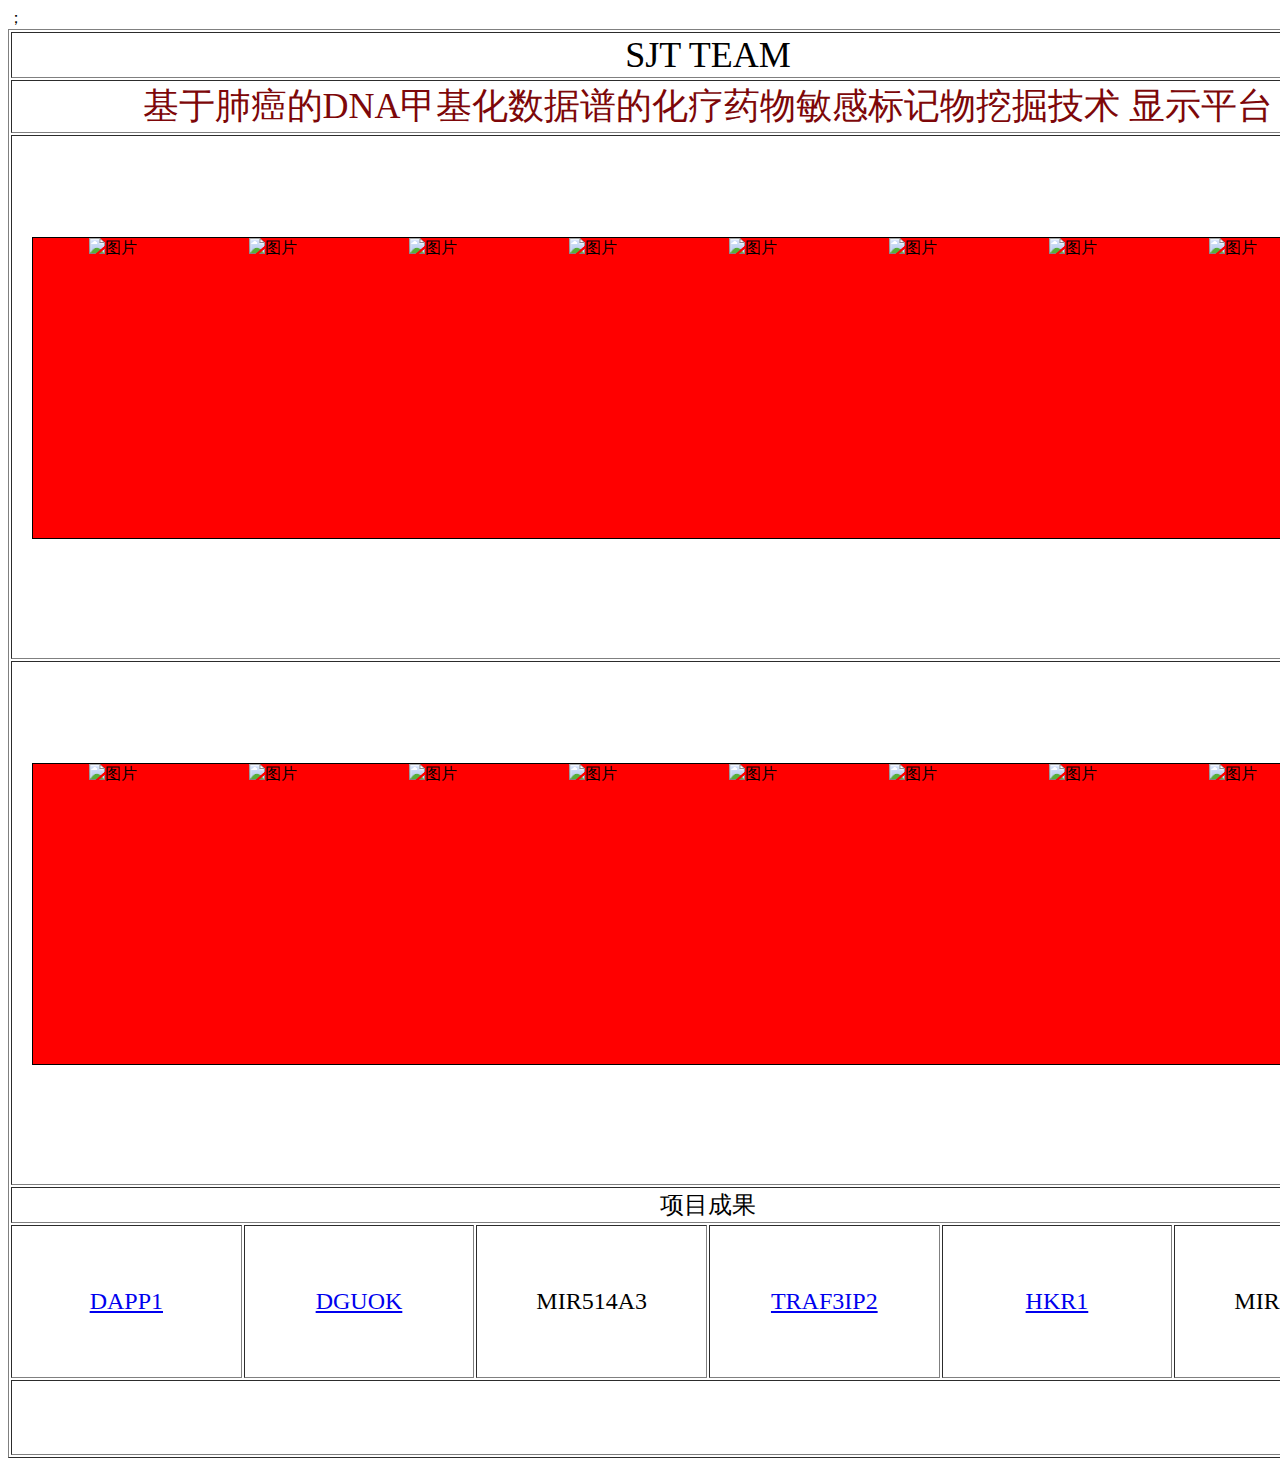
==== index.html @ fce28c8a "Create index.html" ====
<!doctype html>
<html>
<head>
<meta charset="utf-8">
<title>基于肺癌的DNA甲基化数据谱的化疗药物敏感标记物挖掘技术</title>
<style type="text/css">
body {
    background-image: url();
}
	table {margin: auto}
</style>
</head>

<body>
<table width="1400" height="1200" border="1" >
	<style>
 ul,li{list-style:none; padding:0; margin:0;}
 ul{width:1350px; height:300px; margin:100px auto; border:1px solid #000; overflow:hidden;}
 ul li{
        width:160px;
        height:300px;
        float:left;
        background-color:red;
        transition-property:width;
        transition-duration:1s;
      }
 ul:hover li{
      width:58px;
            }
 ul li:hover{
      width:532px
            } 
</style>；
  <tbody>
    <tr>
      <td height="32" colspan="6" align="center" valign="middle" style="font-family: '华文新魏'; font-size: 36px;">SJT TEAM</td>
    </tr>
    <tr>
      <td height="26" colspan="6" align="center" valign="middle"><span class="hero_header" style="font-size: 36px; color: #7D0709; text-align: center; font-family: '华文新魏';">基于肺癌的DNA甲基化数据谱的化疗药物敏感标记物挖掘技术 显示平台</span></td>
    </tr>
    <tr>
      <td height="300" colspan="6" align="center" valign="middle">
		  <ul>
  <li><img src="images/基于肺癌的DNA甲基化数据谱的化疗药物敏感标记物挖掘技术_01.png" alt="图片" height="300"></li>
  <li><img src="images/基于肺癌的DNA甲基化数据谱的化疗药物敏感标记物挖掘技术_02.png" alt="图片" height="300"></li>
  <li><img src="images/基于肺癌的DNA甲基化数据谱的化疗药物敏感标记物挖掘技术_03.png" alt="图片" height="300"></li>
  <li><img src="images/基于肺癌的DNA甲基化数据谱的化疗药物敏感标记物挖掘技术_04.png" alt="图片" height="300"></li>
  <li><img src="images/基于肺癌的DNA甲基化数据谱的化疗药物敏感标记物挖掘技术_05.png" alt="图片" height="300"></li>
  <li><img src="images/基于肺癌的DNA甲基化数据谱的化疗药物敏感标记物挖掘技术_06.png" alt="图片" height="300"></li>
  <li><img src="images/基于肺癌的DNA甲基化数据谱的化疗药物敏感标记物挖掘技术_07.png" alt="图片" height="300"></li>
  <li><img src="images/基于肺癌的DNA甲基化数据谱的化疗药物敏感标记物挖掘技术_08.png" alt="图片" height="300"></li>
  <li><img src="images/基于肺癌的DNA甲基化数据谱的化疗药物敏感标记物挖掘技术_09.png" alt="图片" height="300"></li>
  <li><img src="images/基于肺癌的DNA甲基化数据谱的化疗药物敏感标记物挖掘技术_10.png" alt="图片" height="300"></li>
  <li><img src="images/基于肺癌的DNA甲基化数据谱的化疗药物敏感标记物挖掘技术_11.png" alt="图片" height="300"></li>
  <li><img src="images/基于肺癌的DNA甲基化数据谱的化疗药物敏感标记物挖掘技术_12.png" alt="图片" height="300"></li>
  <li><img src="images/基于肺癌的DNA甲基化数据谱的化疗药物敏感标记物挖掘技术_13.png" alt="图片" height="300"></li>
  <li><img src="images/基于肺癌的DNA甲基化数据谱的化疗药物敏感标记物挖掘技术_14.png" alt="图片" height="300"></li>
  <li><img src="images/基于肺癌的DNA甲基化数据谱的化疗药物敏感标记物挖掘技术_15.png" alt="图片" height="300"></li>
         </ul>
		  &nbsp;</td>
    </tr>
    <tr>
      <td height="300" colspan="6" align="center" valign="middle">
		  <ul>
  <li><img src="images/基于肺癌的DNA甲基化数据谱的化疗药物敏感标记物挖掘技术_16.png" alt="图片" height="300"></li>
  <li><img src="images/基于肺癌的DNA甲基化数据谱的化疗药物敏感标记物挖掘技术_17.png" alt="图片" height="300"></li>
  <li><img src="images/基于肺癌的DNA甲基化数据谱的化疗药物敏感标记物挖掘技术_18.png" alt="图片" height="300"></li>
  <li><img src="images/基于肺癌的DNA甲基化数据谱的化疗药物敏感标记物挖掘技术_19.png" alt="图片" height="300"></li>
  <li><img src="images/基于肺癌的DNA甲基化数据谱的化疗药物敏感标记物挖掘技术_20.png" alt="图片" height="300"></li>
  <li><img src="images/基于肺癌的DNA甲基化数据谱的化疗药物敏感标记物挖掘技术_21.png" alt="图片" height="300"></li>
  <li><img src="images/基于肺癌的DNA甲基化数据谱的化疗药物敏感标记物挖掘技术_22.png" alt="图片" height="300"></li>
  <li><img src="images/基于肺癌的DNA甲基化数据谱的化疗药物敏感标记物挖掘技术_23.png" alt="图片" height="300"></li>
  <li><img src="images/基于肺癌的DNA甲基化数据谱的化疗药物敏感标记物挖掘技术_24.png" alt="图片" height="300"></li>
  <li><img src="images/基于肺癌的DNA甲基化数据谱的化疗药物敏感标记物挖掘技术_25.png" alt="图片" height="300"></li>
  <li><img src="images/基于肺癌的DNA甲基化数据谱的化疗药物敏感标记物挖掘技术_26.png" alt="图片" height="300"></li>
  <li><img src="images/基于肺癌的DNA甲基化数据谱的化疗药物敏感标记物挖掘技术_27.png" alt="图片" height="300"></li>
  <li><img src="images/基于肺癌的DNA甲基化数据谱的化疗药物敏感标记物挖掘技术_28.png" alt="图片" height="300"></li>
  <li><img src="images/基于肺癌的DNA甲基化数据谱的化疗药物敏感标记物挖掘技术_29.png" alt="图片" height="300"></li>
  <li><img src="images/基于肺癌的DNA甲基化数据谱的化疗药物敏感标记物挖掘技术_30.png" alt="图片" height="300"></li>
         </ul>&nbsp;</td>
    </tr>
    <tr>
      <td height="32" colspan="6" align="center" valign="middle" style="font-size: 24px; font-family: '黑体';">项目成果<br></td>
    </tr>
    <tr>
      <td width="226" height="149" align="center" valign="middle"><span style="font-size: 24px"><a href="DAPP1.html" target="_blank">DAPP1</a></span></td>
      <td width="226" height="149" align="center" valign="middle"><span style="font-size: 24px"><a href="DGUOK.html" target="_blank">DGUOK</a></span></td>
      <td width="226" height="149" align="center" valign="middle"><span style="font-size: 24px">MIR514A3</span></td>
      <td width="226" height="149" align="center" valign="middle"><span style="font-size: 24px"><a href="TRAF3IP2.html" target="_blank">TRAF3IP2</a></span></td>
      <td width="226" height="149" align="center" valign="middle"><span style="font-size: 24px"><a href="HKR1.html" target="_blank">HKR1</a></span></td>
      <td width="226" height="149" align="center" valign="middle"><span style="font-size: 24px">MIR514A2</span></td>
    </tr>
    <tr>
      <td height="71" colspan="6" align="center" valign="middle">&nbsp;</td>
    </tr>
  </tbody>
</table>
</body>
</html>
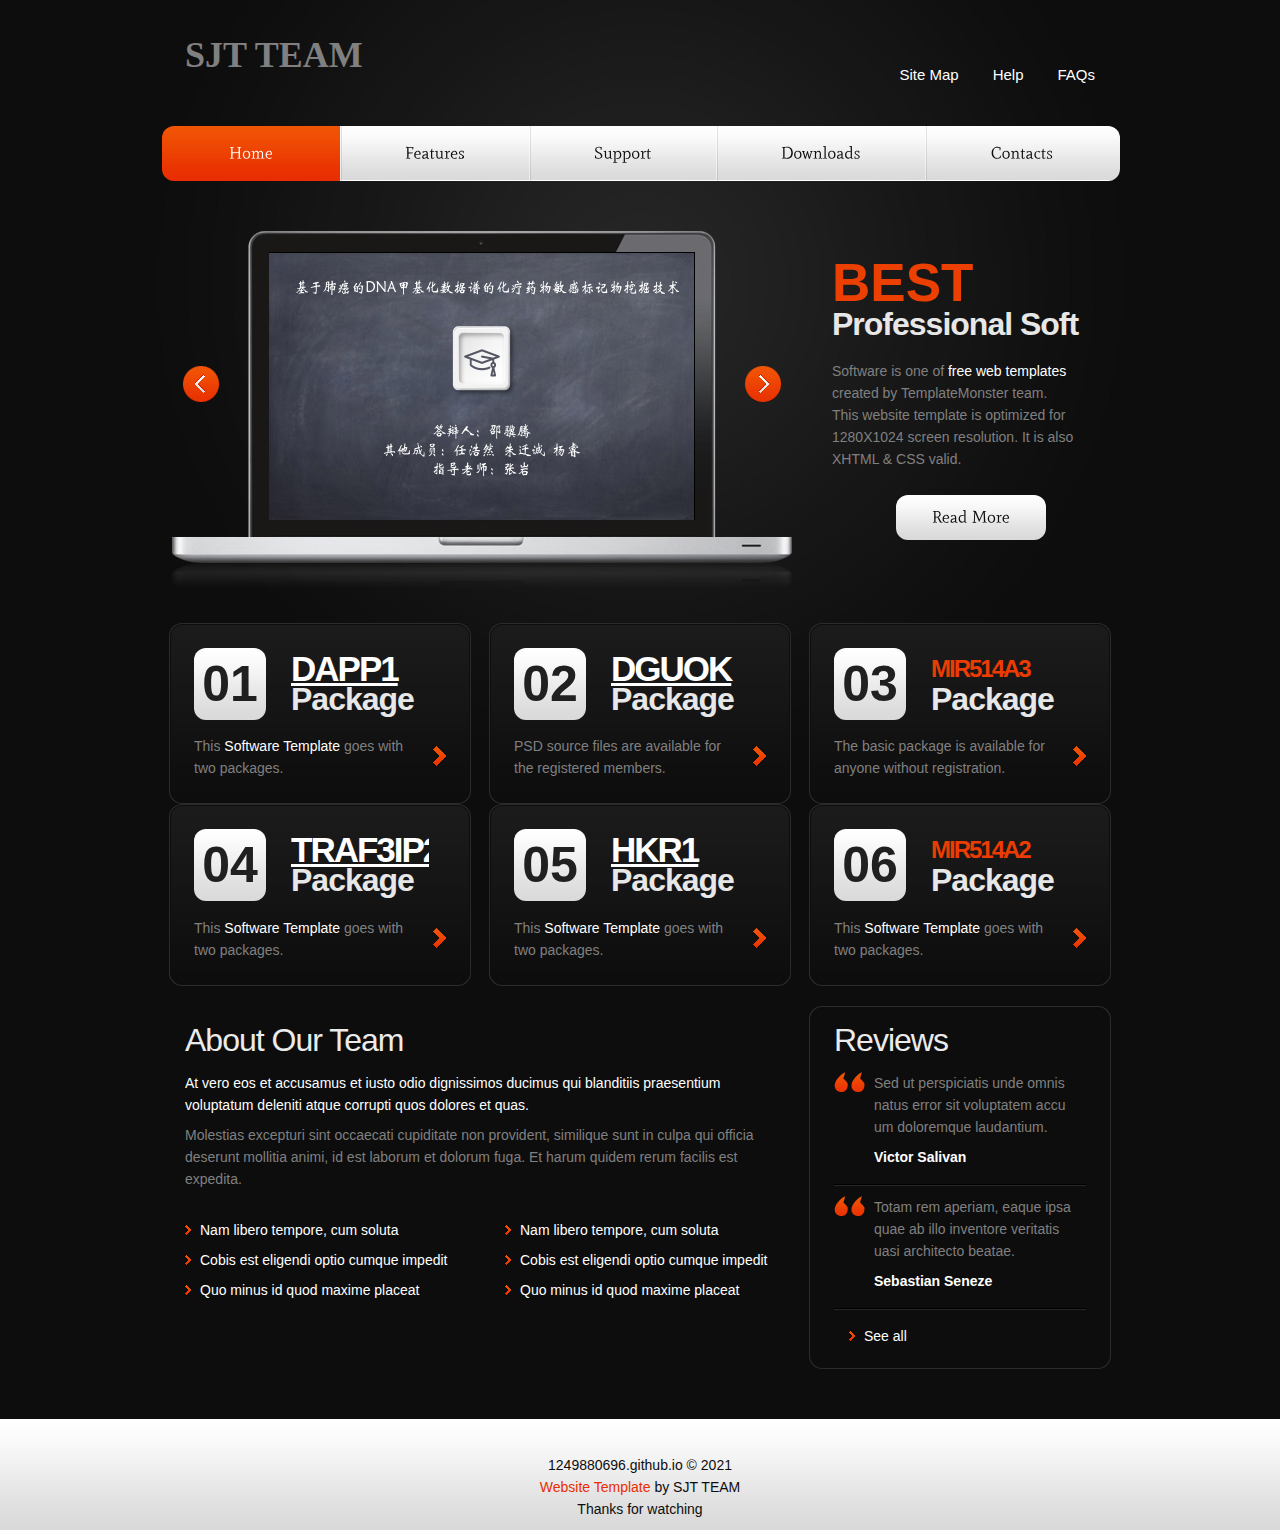
==== commit c7c2053f: "网页" ====
--- a/index.html
+++ b/index.html
@@ -1,99 +1,281 @@
-<!doctype html>
-<html>
-<head>
-<meta charset="utf-8">
-<title>基于肺癌的DNA甲基化数据谱的化疗药物敏感标记物挖掘技术</title>
-<style type="text/css">
-body {
-    background-image: url();
-}
-	table {margin: auto}
-</style>
-</head>
-
-<body>
-<table width="1400" height="1200" border="1" >
-	<style>
- ul,li{list-style:none; padding:0; margin:0;}
- ul{width:1350px; height:300px; margin:100px auto; border:1px solid #000; overflow:hidden;}
- ul li{
-        width:160px;
-        height:300px;
-        float:left;
-        background-color:red;
-        transition-property:width;
-        transition-duration:1s;
-      }
- ul:hover li{
-      width:58px;
-            }
- ul li:hover{
-      width:532px
-            } 
-</style>；
-  <tbody>
-    <tr>
-      <td height="32" colspan="6" align="center" valign="middle" style="font-family: '华文新魏'; font-size: 36px;">SJT TEAM</td>
-    </tr>
-    <tr>
-      <td height="26" colspan="6" align="center" valign="middle"><span class="hero_header" style="font-size: 36px; color: #7D0709; text-align: center; font-family: '华文新魏';">基于肺癌的DNA甲基化数据谱的化疗药物敏感标记物挖掘技术 显示平台</span></td>
-    </tr>
-    <tr>
-      <td height="300" colspan="6" align="center" valign="middle">
-		  <ul>
-  <li><img src="images/基于肺癌的DNA甲基化数据谱的化疗药物敏感标记物挖掘技术_01.png" alt="图片" height="300"></li>
-  <li><img src="images/基于肺癌的DNA甲基化数据谱的化疗药物敏感标记物挖掘技术_02.png" alt="图片" height="300"></li>
-  <li><img src="images/基于肺癌的DNA甲基化数据谱的化疗药物敏感标记物挖掘技术_03.png" alt="图片" height="300"></li>
-  <li><img src="images/基于肺癌的DNA甲基化数据谱的化疗药物敏感标记物挖掘技术_04.png" alt="图片" height="300"></li>
-  <li><img src="images/基于肺癌的DNA甲基化数据谱的化疗药物敏感标记物挖掘技术_05.png" alt="图片" height="300"></li>
-  <li><img src="images/基于肺癌的DNA甲基化数据谱的化疗药物敏感标记物挖掘技术_06.png" alt="图片" height="300"></li>
-  <li><img src="images/基于肺癌的DNA甲基化数据谱的化疗药物敏感标记物挖掘技术_07.png" alt="图片" height="300"></li>
-  <li><img src="images/基于肺癌的DNA甲基化数据谱的化疗药物敏感标记物挖掘技术_08.png" alt="图片" height="300"></li>
-  <li><img src="images/基于肺癌的DNA甲基化数据谱的化疗药物敏感标记物挖掘技术_09.png" alt="图片" height="300"></li>
-  <li><img src="images/基于肺癌的DNA甲基化数据谱的化疗药物敏感标记物挖掘技术_10.png" alt="图片" height="300"></li>
-  <li><img src="images/基于肺癌的DNA甲基化数据谱的化疗药物敏感标记物挖掘技术_11.png" alt="图片" height="300"></li>
-  <li><img src="images/基于肺癌的DNA甲基化数据谱的化疗药物敏感标记物挖掘技术_12.png" alt="图片" height="300"></li>
-  <li><img src="images/基于肺癌的DNA甲基化数据谱的化疗药物敏感标记物挖掘技术_13.png" alt="图片" height="300"></li>
-  <li><img src="images/基于肺癌的DNA甲基化数据谱的化疗药物敏感标记物挖掘技术_14.png" alt="图片" height="300"></li>
-  <li><img src="images/基于肺癌的DNA甲基化数据谱的化疗药物敏感标记物挖掘技术_15.png" alt="图片" height="300"></li>
-         </ul>
-		  &nbsp;</td>
-    </tr>
-    <tr>
-      <td height="300" colspan="6" align="center" valign="middle">
-		  <ul>
-  <li><img src="images/基于肺癌的DNA甲基化数据谱的化疗药物敏感标记物挖掘技术_16.png" alt="图片" height="300"></li>
-  <li><img src="images/基于肺癌的DNA甲基化数据谱的化疗药物敏感标记物挖掘技术_17.png" alt="图片" height="300"></li>
-  <li><img src="images/基于肺癌的DNA甲基化数据谱的化疗药物敏感标记物挖掘技术_18.png" alt="图片" height="300"></li>
-  <li><img src="images/基于肺癌的DNA甲基化数据谱的化疗药物敏感标记物挖掘技术_19.png" alt="图片" height="300"></li>
-  <li><img src="images/基于肺癌的DNA甲基化数据谱的化疗药物敏感标记物挖掘技术_20.png" alt="图片" height="300"></li>
-  <li><img src="images/基于肺癌的DNA甲基化数据谱的化疗药物敏感标记物挖掘技术_21.png" alt="图片" height="300"></li>
-  <li><img src="images/基于肺癌的DNA甲基化数据谱的化疗药物敏感标记物挖掘技术_22.png" alt="图片" height="300"></li>
-  <li><img src="images/基于肺癌的DNA甲基化数据谱的化疗药物敏感标记物挖掘技术_23.png" alt="图片" height="300"></li>
-  <li><img src="images/基于肺癌的DNA甲基化数据谱的化疗药物敏感标记物挖掘技术_24.png" alt="图片" height="300"></li>
-  <li><img src="images/基于肺癌的DNA甲基化数据谱的化疗药物敏感标记物挖掘技术_25.png" alt="图片" height="300"></li>
-  <li><img src="images/基于肺癌的DNA甲基化数据谱的化疗药物敏感标记物挖掘技术_26.png" alt="图片" height="300"></li>
-  <li><img src="images/基于肺癌的DNA甲基化数据谱的化疗药物敏感标记物挖掘技术_27.png" alt="图片" height="300"></li>
-  <li><img src="images/基于肺癌的DNA甲基化数据谱的化疗药物敏感标记物挖掘技术_28.png" alt="图片" height="300"></li>
-  <li><img src="images/基于肺癌的DNA甲基化数据谱的化疗药物敏感标记物挖掘技术_29.png" alt="图片" height="300"></li>
-  <li><img src="images/基于肺癌的DNA甲基化数据谱的化疗药物敏感标记物挖掘技术_30.png" alt="图片" height="300"></li>
-         </ul>&nbsp;</td>
-    </tr>
-    <tr>
-      <td height="32" colspan="6" align="center" valign="middle" style="font-size: 24px; font-family: '黑体';">项目成果<br></td>
-    </tr>
-    <tr>
-      <td width="226" height="149" align="center" valign="middle"><span style="font-size: 24px"><a href="DAPP1.html" target="_blank">DAPP1</a></span></td>
-      <td width="226" height="149" align="center" valign="middle"><span style="font-size: 24px"><a href="DGUOK.html" target="_blank">DGUOK</a></span></td>
-      <td width="226" height="149" align="center" valign="middle"><span style="font-size: 24px">MIR514A3</span></td>
-      <td width="226" height="149" align="center" valign="middle"><span style="font-size: 24px"><a href="TRAF3IP2.html" target="_blank">TRAF3IP2</a></span></td>
-      <td width="226" height="149" align="center" valign="middle"><span style="font-size: 24px"><a href="HKR1.html" target="_blank">HKR1</a></span></td>
-      <td width="226" height="149" align="center" valign="middle"><span style="font-size: 24px">MIR514A2</span></td>
-    </tr>
-    <tr>
-      <td height="71" colspan="6" align="center" valign="middle">&nbsp;</td>
-    </tr>
-  </tbody>
-</table>
-</body>
-</html>
+<!DOCTYPE html>
+<html lang="en">
+	<head>
+		<title></title>
+		<meta charset="utf-8">
+		<link rel="stylesheet" href="css/reset.css" type="text/css" media="screen">
+		<link rel="stylesheet" href="css/style.css" type="text/css" media="screen">
+		<link rel="stylesheet" href="css/grid.css" type="text/css" media="screen">
+		<script src="js/jquery-1.6.3.min.js" type="text/javascript"></script>
+		<script src="js/cufon-yui.js" type="text/javascript"></script>
+		<script src="js/cufon-replace.js" type="text/javascript"></script>
+		<script src="js/Mate_400.font.js" type="text/javascript"></script>
+		<script src="js/FF-cash.js" type="text/javascript"></script>
+		<script src="js/tms-0.3.js" type="text/javascript"></script>
+		<script src="js/tms_presets.js" type="text/javascript"></script>
+		<script src="js/jquery.easing.1.3.js" type="text/javascript"></script>
+		<!--[if lt IE 7]>
+		<div style=' clear: both; text-align:center; position: relative;'>
+			<a href="http://windows.microsoft.com/en-US/internet-explorer/products/ie/home?ocid=ie6_countdown_bannercode">
+				<img src="http://storage.ie6countdown.com/assets/100/images/banners/warning_bar_0000_us.jpg" border="0" height="42" width="820" alt="You are using an outdated browser. For a faster, safer browsing experience, upgrade for free today." />
+			</a>
+		</div>
+		<![endif]-->
+		<!--[if lt IE 9]>
+			<script type="text/javascript" src="js/html5.js"></script>
+			<link rel="stylesheet" href="css/ie.css" type="text/css" media="screen">
+		<![endif]-->
+	</head>
+	<body id="page1">
+	<div class="extra">
+			<div class="main">
+<!--==============================header=================================-->
+				<header>
+					<div class="wrapper p4">
+						<h1>SJT TEAM						</h1>
+						<ul class="list-services">
+						  <li><a href="#">Site Map</a></li>
+							<li><a href="#">Help</a></li>
+							<li><a href="#">FAQs</a></li>
+					  </ul>
+				  </div>
+					<nav>
+						<ul class="menu">
+							<li class="active"><a href="index.html">Home</a></li>
+							<li><a href="features.html">Features</a></li>
+							<li><a href="support.html">Support</a></li>
+							<li><a href="downloads.html">Downloads</a></li>
+							<li class="last"><a href="contacts.html">Contacts</a></li>
+						</ul>
+					</nav>
+					<div class="wrapper">
+						<div class="slider-wrapper">
+							<div class="slider">
+								<ul class="items">
+  <li><img src="images/基于肺癌的DNA甲基化数据谱的化疗药物敏感标记物挖掘技术_01.png" alt=""></li>
+  <li><img src="images/基于肺癌的DNA甲基化数据谱的化疗药物敏感标记物挖掘技术_02.png" alt=""></li>
+  <li><img src="images/基于肺癌的DNA甲基化数据谱的化疗药物敏感标记物挖掘技术_03.png" alt=""></li>
+  <li><img src="images/基于肺癌的DNA甲基化数据谱的化疗药物敏感标记物挖掘技术_04.png" alt=""></li>
+  <li><img src="images/基于肺癌的DNA甲基化数据谱的化疗药物敏感标记物挖掘技术_05.png" alt=""></li>
+  <li><img src="images/基于肺癌的DNA甲基化数据谱的化疗药物敏感标记物挖掘技术_06.png" alt=""></li>
+  <li><img src="images/基于肺癌的DNA甲基化数据谱的化疗药物敏感标记物挖掘技术_07.png" alt=""></li>
+  <li><img src="images/基于肺癌的DNA甲基化数据谱的化疗药物敏感标记物挖掘技术_08.png" alt=""></li>
+  <li><img src="images/基于肺癌的DNA甲基化数据谱的化疗药物敏感标记物挖掘技术_09.png" alt=""></li>
+  <li><img src="images/基于肺癌的DNA甲基化数据谱的化疗药物敏感标记物挖掘技术_10.png" alt=""></li>
+  <li><img src="images/基于肺癌的DNA甲基化数据谱的化疗药物敏感标记物挖掘技术_11.png" alt=""></li>
+  <li><img src="images/基于肺癌的DNA甲基化数据谱的化疗药物敏感标记物挖掘技术_12.png" alt=""></li>
+  <li><img src="images/基于肺癌的DNA甲基化数据谱的化疗药物敏感标记物挖掘技术_13.png" alt=""></li>
+  <li><img src="images/基于肺癌的DNA甲基化数据谱的化疗药物敏感标记物挖掘技术_14.png" alt=""></li>
+  <li><img src="images/基于肺癌的DNA甲基化数据谱的化疗药物敏感标记物挖掘技术_15.png" alt=""></li>
+  <li><img src="images/基于肺癌的DNA甲基化数据谱的化疗药物敏感标记物挖掘技术_16.png" alt=""></li>
+  <li><img src="images/基于肺癌的DNA甲基化数据谱的化疗药物敏感标记物挖掘技术_17.png" alt=""></li>
+  <li><img src="images/基于肺癌的DNA甲基化数据谱的化疗药物敏感标记物挖掘技术_18.png" alt=""></li>
+  <li><img src="images/基于肺癌的DNA甲基化数据谱的化疗药物敏感标记物挖掘技术_19.png" alt=""></li>
+  <li><img src="images/基于肺癌的DNA甲基化数据谱的化疗药物敏感标记物挖掘技术_20.png" alt=""></li>
+  <li><img src="images/基于肺癌的DNA甲基化数据谱的化疗药物敏感标记物挖掘技术_21.png" alt=""></li>
+  <li><img src="images/基于肺癌的DNA甲基化数据谱的化疗药物敏感标记物挖掘技术_22.png" alt=""></li>
+  <li><img src="images/基于肺癌的DNA甲基化数据谱的化疗药物敏感标记物挖掘技术_23.png" alt=""></li>
+  <li><img src="images/基于肺癌的DNA甲基化数据谱的化疗药物敏感标记物挖掘技术_24.png" alt=""></li>
+  <li><img src="images/基于肺癌的DNA甲基化数据谱的化疗药物敏感标记物挖掘技术_25.png" alt=""></li>
+  <li><img src="images/基于肺癌的DNA甲基化数据谱的化疗药物敏感标记物挖掘技术_26.png" alt=""></li>
+  <li><img src="images/基于肺癌的DNA甲基化数据谱的化疗药物敏感标记物挖掘技术_27.png" alt=""></li>
+  <li><img src="images/基于肺癌的DNA甲基化数据谱的化疗药物敏感标记物挖掘技术_28.png" alt=""></li>
+  <li><img src="images/基于肺癌的DNA甲基化数据谱的化疗药物敏感标记物挖掘技术_29.png" alt=""></li>
+   <li><img src="images/基于肺癌的DNA甲基化数据谱的化疗药物敏感标记物挖掘技术_30.png" alt="" width="205" height="160"></li>
+							</ul>
+							</div>
+							<a class="prev" href="#"></a>
+							<a class="next" href="#"></a>
+						</div>
+						<div class="extra-wrap">
+							<div class="indent">
+								<strong class="title-1">Best</strong>
+								<strong class="title-2">Professional Soft</strong>
+								<p class="img-indent-bot">Software is one of <a class="link" target="_blank" href="http://blog.yihaowangluo.taobao.com/free-website-templates/">free web templates</a> created by TemplateMonster team.<br> This website template is optimized for 1280X1024 screen resolution. It is also XHTML &amp; CSS valid.</p>
+								<div class="aligncenter">
+									<a class="button" href="#">Read More</a>
+								</div>
+							</div>
+						</div>
+					</div>
+				</header>
+<!--==============================content================================-->
+				<section id="content"><div class="ic"></div>
+					<div class="container_12">
+					  <div class="wrapper indent-bot">
+							<article class="grid_4">
+								<div class="box">
+									<div class="padding">
+										<div class="wrapper">
+											<strong class="numb">01</strong>
+											<div class="extra-wrap">
+												<h2 ><a href="DAPP1.html" target="_blank">DAPP1</a></h2>
+												<strong class="title-2">Package</strong>
+											</div>
+										</div>
+										This <a class="link" target="_blank" href="http://blog.yihaowangluo.taobao.com/2011/12/05/free-website-template-jquery-slider-software-project/ ">Software Template</a> goes with<br> two packages.
+									</div>
+									<a class="link-1" href="#"></a>
+								</div>
+							</article>
+						<article class="grid_4">
+								<div class="box">
+									<div class="padding">
+										<div class="wrapper">
+											<strong class="numb">02</strong>
+											<div class="extra-wrap">
+												<h2><a href="DGUOK.html" target="_blank">DGUOK</a></h2>
+												<strong class="title-2">Package</strong>
+											</div>
+										</div>
+										PSD source files are available for<br> the registered members.
+									</div>
+									<a class="link-1" href="#"></a>
+								</div>
+							</article>
+						<article class="grid_4">
+							<div class="box">
+									<div class="padding">
+										<div class="wrapper">
+											<strong class="numb">03</strong>
+											<div class="extra-wrap">
+												<h2><span style="font-size: 24px">MIR514A3</span></h2>
+												<strong class="title-2">Package</strong>
+											</div>
+										</div>
+										The basic package is available for anyone without registration.
+									</div>
+									<a class="link-1" href="#"></a>
+						  </div>
+						</article>
+						<article class="grid_4">
+						  <div class="box">
+						    <div class="padding">
+						      <div class="wrapper"> <strong class="numb">04</strong>
+						        <div class="extra-wrap">
+						          <h2><a href="TRAF3IP2.html" target="_blank">TRAF3IP2</a></h2>
+						          <strong class="title-2">Package</strong> </div>
+					          </div>
+						      This <a class="link" target="_blank" href="http://blog.yihaowangluo.taobao.com/2011/12/05/free-website-template-jquery-slider-software-project/ ">Software Template</a> goes with<br>
+						      two packages. </div>
+						    <a class="link-1" href="#"></a> </div>
+					    </article>
+						<article class="grid_4">
+						  <div class="box">
+						    <div class="padding">
+						      <div class="wrapper"> <strong class="numb">05</strong>
+						        <div class="extra-wrap">
+						          <h2><a href="HKR1.html" target="_blank">HKR1</a></h2>
+						          <strong class="title-2">Package</strong> </div>
+					          </div>
+						      This <a class="link" target="_blank" href="http://blog.yihaowangluo.taobao.com/2011/12/05/free-website-template-jquery-slider-software-project/ ">Software Template</a> goes with<br>
+						      two packages. </div>
+						    <a class="link-1" href="#"></a> </div>
+					    </article>
+						<article class="grid_4">
+						  <div class="box">
+						    <div class="padding">
+						      <div class="wrapper"> <strong class="numb">06</strong>
+						        <div class="extra-wrap">
+						          <h2><span style="font-size: 24px">MIR514A2</span></h2>
+						          <strong class="title-2">Package</strong> </div>
+					          </div>
+						      This <a class="link" target="_blank" href="http://blog.yihaowangluo.taobao.com/2011/12/05/free-website-template-jquery-slider-software-project/ ">Software Template</a> goes with<br>
+						      two packages. </div>
+						    <a class="link-1" href="#"></a> </div>
+					    </article>
+					  </div>
+						<div class="wrapper">
+							<article class="grid_8">
+								<div class="indent-left indent-top img-indent-bot">
+									<h3>About Our Team</h3>
+									<div class="wrapper">
+										<figure class="img-indent"></figure>
+										<div class="extra-wrap">
+											<h6 class="p1">At vero eos et accusamus et iusto odio dignissimos ducimus qui blanditiis praesentium voluptatum deleniti atque corrupti quos dolores et quas.</h6>
+											Molestias excepturi sint occaecati cupiditate non provident, similique sunt in culpa qui officia deserunt mollitia animi, id est laborum et dolorum fuga. Et harum quidem rerum facilis est expedita.
+										</div>
+									</div>
+								</div>
+								<div class="wrapper">
+									<article class="grid_4 alpha">
+										<div class="indent-left">
+											<ul class="list-1">
+												<li><a href="#">Nam libero tempore, cum soluta</a></li>
+												<li><a href="#">Cobis est eligendi optio cumque impedit</a></li>
+												<li><a href="#">Quo minus id quod maxime placeat</a></li>
+											</ul>
+										</div>
+									</article>
+									<article class="grid_4 omega">
+										<div class="indent-left">
+											<ul class="list-1">
+												<li><a href="#">Nam libero tempore, cum soluta</a></li>
+												<li><a href="#">Cobis est eligendi optio cumque impedit</a></li>
+												<li><a href="#">Quo minus id quod maxime placeat</a></li>
+											</ul>
+										</div>
+									</article>
+								</div>
+							</article>
+							<article class="grid_4">
+								<div class="box-2">
+									<div class="padding">
+										<h3>Reviews</h3>
+										<div class="border-bot prev-indent-bot">
+											<blockquote>
+												<div class="padding-left">
+													<p class="p1">Sed ut perspiciatis unde omnis natus error sit voluptatem accu um doloremque laudantium.</p>
+													<a class="link" href="#"><strong>Victor Salivan</strong></a>
+												</div>
+											</blockquote>
+										</div>
+										<div class="border-bot p2">
+											<blockquote>
+												<div class="padding-left">
+													<p class="p1">Totam rem aperiam, eaque ipsa quae ab illo inventore veritatis uasi architecto beatae.</p>
+													<a class="link" href="#"><strong>Sebastian Seneze</strong></a>
+												</div>
+											</blockquote>
+										</div>
+										<div class="indent-left">
+											<a class="link-2" href="#">See all</a>
+										</div>
+									</div>
+								</div>
+							</article>
+						</div>
+					</div>
+					<div class="block"></div>
+				</section>
+			</div>
+		</div>
+<!--==============================footer=================================-->
+		<footer>
+			<div class="main">
+				<div class="inner">
+					<p>1249880696.github.io &copy; 2021 </p>
+					<p><a class="link" rel="nofollow">Website Template</a> by SJT TEAM</p>
+					<p>Thanks for watching</p>
+					<!-- {%FOOTER_LINK} -->
+				</div>
+			</div>
+	</footer>
+	<script type="text/javascript"> Cufon.now(); </script>
+		<script type="text/javascript">
+			$(window).load(function() {
+				$('.slider')._TMS({
+					duration:800,
+					easing:'easeOutQuad',
+					preset:'simpleFade',
+					slideshow:7000,
+					banners:false,
+					pauseOnHover:true,
+					pagination:false,
+					nextBu:'.next',
+					prevBu:'.prev'
+				});
+			});
+		</script>
+	</body>
+</html> --- a/css/style.css
+++ b/css/style.css
@@ -0,0 +1,440 @@
+/* Getting the new tags to behave */
+article, aside, audio, canvas, command, datalist, details, embed, figcaption, figure, footer, header, hgroup, keygen, meter, nav, output, progress, section, source, video {display:block;}
+mark, rp, rt, ruby, summary, time {display:inline;}
+
+/* Global properties ======================================================== */
+html {width:100%;}
+
+body { 	 
+	font-family:Arial, Helvetica, sans-serif;
+	font-size:100%; 
+	color:#808080;
+	min-width:960px;
+	background:#0d0d0d;
+}
+
+.bg {width:100%; background:url(../images/bg-top.jpg) center 0 no-repeat;}
+
+.main {
+	width:960px; 	
+	padding:0;
+	margin:0 auto;
+	font-size:0.875em;
+	line-height:1.5714em;
+}
+
+a {color:#fff; outline:none;}
+a:hover {text-decoration:none;}
+
+.col-1, .col-2 {float:left;}
+
+.wrapper {width:100%; overflow:hidden;}
+.extra-wrap {overflow:hidden;}
+ 
+p {margin-bottom:18px;}
+.p1 {margin-bottom:8px;}
+.p2 {margin-bottom:15px;}
+.p3 {margin-bottom:30px;}
+.p4 {margin-bottom:42px;}
+.p5 {margin-bottom:50px;}
+
+.reg {text-transform:uppercase;}
+
+.fleft {float:left;}
+.fright {float:right;}
+
+.alignright {text-align:right;}
+.aligncenter {text-align:center;}
+
+.it {font-style:italic;}
+
+.color-1 {color:#fff;}
+.color-2 {color:#000;}
+.color-3 {color:#666;}
+
+/*********************************boxes**********************************/
+.indent {padding:20px 10px 0 0;}
+.indent-left {padding-left:15px;}
+.indent-left2 {padding-left:20px;}
+.indent-right {padding-right:50px;}
+.indent-top {padding-top:15px;}
+.indent-top2 {padding-top:20px;}
+
+.indent-bot {margin-bottom:20px;}
+.indent-bot2 {margin-bottom:30px;}
+.indent-bot3 {margin-bottom:45px;}
+
+.prev-indent-bot {margin-bottom:10px;}
+.img-indent-bot {margin-bottom:25px;}
+.margin-bot {margin-bottom:35px;}
+
+.img-indent {float:left; margin:0 25px 0px 0;}	
+.img-indent2 {float:left; margin:0 40px 0px 0;}	
+.img-indent-r {float:right; margin:0 0px 0px 40px;}	
+
+.buttons a:hover {cursor:pointer;}
+
+.menu a,
+.list-1 a,
+.list-2 a,
+.list-services a,
+.link,
+.link-2,
+.button,
+h1 a {text-decoration:none;}	
+
+/*********************************header*************************************/
+header {
+	width:100%;
+	position:relative; 
+	z-index:2;
+}
+
+h1 {
+    padding: 44px 0 0 25px;
+    position: relative;
+    float: left;
+    font-size: 36px;
+    font-family: "华文新魏";
+}
+	h1 a {
+		display:block; 
+		width:211px;
+		height:38px;
+		text-indent:-9999em;
+		background:url(../images/logo.png) 0 0 no-repeat;
+	}
+	
+.list-services {
+	padding:66px 25px 0 0;
+	float:right;
+}
+	.list-services li {
+		float:left; 
+		padding:0 0 0 34px;
+		font-size:15px;
+		line-height:1.2em;
+	}
+		.list-services a:hover {text-decoration:underline;}
+	
+/***** menu *****/
+.menu {
+	padding:0 0 0 0; 
+	width:100%;
+	overflow:hidden;
+}
+#page1 .menu {margin-bottom:50px;}
+.menu li {
+	float:left; 
+	position:relative;
+	padding-left:2px;
+	background:url(../images/menu-spacer.gif) left top no-repeat;
+}
+.menu li:first-child {background:none;}
+.menu li a {
+	display:block;
+	height:55px; 
+	font-size:16px; 
+	line-height:51px; 
+	padding:0 64px 0 63px; 
+	color:#0d0d0d; 
+	background:url(../images/menu-a.png) left bottom repeat-x #fff;
+}
+.menu li:first-child > a {border-radius:12px 0 0 12px; padding:0 67px;}
+.menu li.last > a {border-radius:0 12px 12px 0; padding:0 66px 0 64px; }
+.menu li.active a,
+.menu > li > a:hover {
+	background-position:left top; 
+	background-color:#e82d02;
+	color:#fff;
+}
+
+/***** slider *****/
+
+.slider-wrapper {
+	width:523px;
+	height:337px;
+	padding:22px 0 0 107px;
+	background:url(../images/slider-bg.png) 0 0 no-repeat;
+	overflow:hidden;
+	position:relative;
+	z-index:1;
+	float:left;
+	margin:0 40px 0 2px;
+}
+.slider {
+	position:relative;
+	width:425px;
+	height:267px;
+}
+.items {display:none;}
+
+.next,
+.prev {
+	display:block;
+	width:36px;
+	height:36px;
+	cursor:pointer;
+	position:absolute;
+	z-index:99;
+	top:135px;
+}
+.next {
+	background:url(../images/slider-next.png) 0 0 no-repeat;
+	right:11px;
+}
+.prev {
+	background:url(../images/slider-prev.png) 0 0 no-repeat;
+	left:21px;
+}
+
+.title-1 {
+	display:block;
+	font-size:53px;
+	line-height:1.2em;
+	color:#ec4003;
+	text-transform:uppercase;
+	margin-bottom:-10px;
+}
+.title-2 {
+	display:block;
+	font-size:32px;
+	line-height:1.2em;
+	color:#e7e7e7;
+	margin-bottom:17px;
+	letter-spacing:-1px;
+}
+
+/*********************************content*************************************/
+#content {
+	width:100%; 
+	padding:50px 0 50px;
+	position:relative;
+	z-index:1;
+}
+#page1 #content,
+#page3 #content{padding:33px 0 50px;}
+
+.spacer-1 {
+	width:100%; 
+	background:url(../images/pic-1.gif) 217px 0 repeat-y;
+}
+
+h2 {
+	font-size:35px; 
+	line-height:1.2em; 
+	margin-bottom:-10px;
+	color:#eb3c03;
+	text-transform:uppercase;
+	letter-spacing:-2px;
+}
+h3 {
+	font-size:32px; 
+	line-height:1.218em; 
+	color:#ebebeb;
+	font-weight:normal;
+	letter-spacing:-1px;
+	margin-bottom:12px;
+}
+h6 {color:#fff; font-weight:normal;}
+
+.border-bot {
+	width:100%; 
+	padding-bottom:18px; 
+	background:url(../images/pic-1.gif) 0 bottom repeat-x;
+}
+
+.box {
+	position:relative;
+	overflow:hidden;
+	border:1px solid #0d0d0d;
+	background:url(../images/box-tail.gif) 0 0 repeat-x #0d0d0d;
+	border-radius:12px;
+	margin:1px 0;
+	box-shadow: 0px 0px 0px 1px #2b2b2b;
+	-moz-box-shadow: 0px 0px 0px 1px #2b2b2b;
+	-webkit-box-shadow: 0px 0px 0px 1px #2b2b2b;
+}
+	.box .padding {padding:23px 40px 23px 23px;}
+	#page2 .box .padding {padding:23px 15px 23px 23px;}
+	#page5 .box .padding {padding:16px 40px 23px 23px;}
+	
+.box-2 {
+	overflow:hidden;
+	border:1px solid #0d0d0d;
+	background:#0d0d0d;
+	border-radius:12px;
+	margin:1px 0;
+	box-shadow: 0px 0px 0px 1px #2b2b2b;
+	-moz-box-shadow: 0px 0px 0px 1px #2b2b2b;
+	-webkit-box-shadow: 0px 0px 0px 1px #2b2b2b;
+}
+	.box-2 .padding {padding:13px 23px 20px;}
+	#page3 .box-2 .padding {padding:13px 13px 20px 23px;}
+	
+blockquote {
+	width:100%;
+	background:url(../images/quote.png) 0 0 no-repeat;
+}
+	blockquote .padding-left {padding-left:40px;}
+	
+.numb {
+	display:block;
+	width:72px;
+	overflow:hidden;
+	font-size:50px;
+	line-height:72px;
+	color:#202020;
+	background:url(../images/numb-tail.gif) 0 0 repeat-x #d9d9d9;
+	border-radius:12px;
+	text-align:center;
+	float:left;
+	margin-right:25px;
+}
+
+.button {
+	display:inline-block; 
+	padding:5px 36px 8px;
+	font-size:16px;
+	line-height:2em;
+	color:#0d0d0d; 
+	background:url(../images/button-tail.gif) 0 0 repeat-x #d9d9d9;
+	cursor:pointer;
+	border-radius:12px;
+}
+.button:hover {color:#fff; background:#ee4704;}
+
+.list-1 li {
+	line-height:20px; 
+	padding:5px 0 5px 15px; 
+	background:url(../images/marker-2.gif) 0 10px no-repeat;
+}
+	.list-1 li a {display:inline-block;}
+	.list-1 li a:hover {text-decoration:underline;}
+
+.list-2 li {
+	font-size:14px; 
+	line-height:24px; 
+	padding:0px; 
+	background:url(../images/pic-1.gif) 0 bottom repeat-x;
+}
+	.list-2 li a {
+		display:block; 
+		color:#1799cf; 
+		padding-left:12px; 
+		background:url(../images/marker-1.gif) 0 10px no-repeat;
+	}
+	.list-2 li a:hover {color:#fff;}
+	.list-2 .last-item {background:none;}
+
+.link:hover {text-decoration:underline;} 
+
+.link-1 {
+	display:block; 
+	width:13px;
+	height:20px;
+	cursor:pointer;
+	background:url(../images/marker-1.png) left top no-repeat;
+	position:absolute;
+	right:23px;
+	bottom:36px;
+	z-index:9;
+}
+.link-1:hover {background-position:left bottom;} 
+
+.link-2 {
+	display:inline-block; 
+	padding-left:15px;
+	cursor:pointer;
+	background:url(../images/marker-2.gif) 0 6px no-repeat;
+}
+.link-2:hover {text-decoration:underline;} 
+
+.text-1 {font-size:14px;} 
+.text-2 {font-size:14px; line-height:1.285em;}  
+
+dl {color:#808080;}
+dl span {float:left; width:76px; color:#fff;}
+
+/***** contact form *****/
+#contact-form {display:block;}
+	#contact-form label {
+		display:block; 
+		height:30px; 
+		overflow:hidden;
+	}
+	#contact-form input {
+		float:left; 
+		width:309px; 
+		font-size:12px; 
+		line-height:1.25em;
+		color:#fff;
+		padding:0px 10px; 
+		margin:1px 0 0 1px; 
+		font-family:Arial, Helvetica, sans-serif; 
+		border:1px solid #000; 
+		background:#0d0d0d;
+		box-shadow: 0px 0px 0px 1px #2b2b2b;
+		-moz-box-shadow: 0px 0px 0px 1px #2b2b2b;
+		-webkit-box-shadow: 0px 0px 0px 1px #2b2b2b;
+		outline:none;
+	}
+	#contact-form textarea {
+		float:left;
+		height:169px; 
+		width:784px; 
+		font-size:12px; 
+		line-height:1.25em;
+		color:#fff;
+		padding:2px 10px; 
+		margin:1px 0 0 1px; 
+		font-family:Arial, Helvetica, sans-serif; 
+		border:1px solid #000; 
+		background:#0d0d0d;
+		box-shadow: 0px 0px 0px 1px #2b2b2b;
+		-moz-box-shadow: 0px 0px 0px 1px #2b2b2b;
+		-webkit-box-shadow: 0px 0px 0px 1px #2b2b2b;
+		overflow:auto;
+		outline:none;
+	}
+.text-form {
+	float:left; 
+	display:block; 
+	font-size:14px;
+	line-height:1.5em;
+	width:112px; 
+	color:#fff;
+	font-family:Arial, Helvetica, sans-serif;
+}
+
+.buttons {padding:16px 0 0 0; text-align:right;}
+.buttons a {margin-left:10px;}	
+		
+/****************************footer************************/
+footer {
+	width:100%; 
+	height:112px;
+	color:#0d0d0d;
+	background:url(../images/footer-tail.gif) center top repeat-x;
+	text-align:center;
+	position:relative;
+	z-index:99;
+	overflow:hidden;
+}
+	footer a {color:#e82d02;}
+	footer p {margin:0;}
+	footer .inner {padding-top:35px;}
+
+	
+/*********extra***********/
+.block {height:112px;}
+.extra {
+	min-height:100%; 
+	height:auto !important; 
+	height:100%; 
+	margin: 0 auto -112px; 
+	position:relative;
+	overflow:hidden;
+	background:url(../images/bg.jpg) center top no-repeat;
+} 
+html, body {height:100%;}
--- a/css/grid.css
+++ b/css/grid.css
@@ -0,0 +1,338 @@
+/*
+	Variable Grid System.
+	Learn more ~ http://www.spry-soft.com/grids/
+	Based on 960 Grid System - http://960.gs/
+
+	Licensed under GPL and MIT.
+*/
+
+
+/* Containers
+----------------------------------------------------------------------------------------------------*/
+.container_12 {
+	margin-left: auto;
+	margin-right: auto;
+	width: 960px;
+}
+
+/* Grid >> Global
+----------------------------------------------------------------------------------------------------*/
+
+.grid_1,
+.grid_2,
+.grid_3,
+.grid_4,
+.grid_5,
+.grid_6,
+.grid_7,
+.grid_8,
+.grid_9,
+.grid_10,
+.grid_11,
+.grid_12 {
+	display:inline;
+	float: left;
+	position: relative;
+	margin-left: 10px;
+	margin-right: 10px;
+}
+
+/* Grid >> Children (Alpha ~ First, Omega ~ Last)
+----------------------------------------------------------------------------------------------------*/
+
+.alpha {
+	margin-left: 0;
+}
+
+.omega {
+	margin-right: 0;
+}
+
+/* Grid >> 12 Columns
+----------------------------------------------------------------------------------------------------*/
+
+.container_12 .grid_1 {
+	width:60px;
+}
+
+.container_12 .grid_2 {
+	width:140px;
+}
+
+.container_12 .grid_3 {
+	width:220px;
+}
+
+.container_12 .grid_4 {
+	width:300px;
+}
+
+.container_12 .grid_5 {
+	width:380px;
+}
+
+.container_12 .grid_6 {
+	width:460px;
+}
+
+.container_12 .grid_7 {
+	width:540px;
+}
+
+.container_12 .grid_8 {
+	width:620px;
+}
+
+.container_12 .grid_9 {
+	width:700px;
+}
+
+.container_12 .grid_10 {
+	width:780px;
+}
+
+.container_12 .grid_11 {
+	width:860px;
+}
+
+.container_12 .grid_12 {
+	width:940px;
+}
+
+
+
+/* Prefix Extra Space >> 12 Columns
+----------------------------------------------------------------------------------------------------*/
+
+.container_12 .prefix_1 {
+	padding-left:80px;
+}
+
+.container_12 .prefix_2 {
+	padding-left:160px;
+}
+
+.container_12 .prefix_3 {
+	padding-left:240px;
+}
+
+.container_12 .prefix_4 {
+	padding-left:320px;
+}
+
+.container_12 .prefix_5 {
+	padding-left:400px;
+}
+
+.container_12 .prefix_6 {
+	padding-left:480px;
+}
+
+.container_12 .prefix_7 {
+	padding-left:560px;
+}
+
+.container_12 .prefix_8 {
+	padding-left:640px;
+}
+
+.container_12 .prefix_9 {
+	padding-left:720px;
+}
+
+.container_12 .prefix_10 {
+	padding-left:800px;
+}
+
+.container_12 .prefix_11 {
+	padding-left:880px;
+}
+
+
+
+/* Suffix Extra Space >> 12 Columns
+----------------------------------------------------------------------------------------------------*/
+
+.container_12 .suffix_1 {
+	padding-right:80px;
+}
+
+.container_12 .suffix_2 {
+	padding-right:160px;
+}
+
+.container_12 .suffix_3 {
+	padding-right:240px;
+}
+
+.container_12 .suffix_4 {
+	padding-right:320px;
+}
+
+.container_12 .suffix_5 {
+	padding-right:400px;
+}
+
+.container_12 .suffix_6 {
+	padding-right:480px;
+}
+
+.container_12 .suffix_7 {
+	padding-right:560px;
+}
+
+.container_12 .suffix_8 {
+	padding-right:640px;
+}
+
+.container_12 .suffix_9 {
+	padding-right:720px;
+}
+
+.container_12 .suffix_10 {
+	padding-right:800px;
+}
+
+.container_12 .suffix_11 {
+	padding-right:880px;
+}
+
+
+
+/* Push Space >> 12 Columns
+----------------------------------------------------------------------------------------------------*/
+
+.container_12 .push_1 {
+	left:80px;
+}
+
+.container_12 .push_2 {
+	left:160px;
+}
+
+.container_12 .push_3 {
+	left:240px;
+}
+
+.container_12 .push_4 {
+	left:320px;
+}
+
+.container_12 .push_5 {
+	left:400px;
+}
+
+.container_12 .push_6 {
+	left:480px;
+}
+
+.container_12 .push_7 {
+	left:560px;
+}
+
+.container_12 .push_8 {
+	left:640px;
+}
+
+.container_12 .push_9 {
+	left:720px;
+}
+
+.container_12 .push_10 {
+	left:800px;
+}
+
+.container_12 .push_11 {
+	left:880px;
+}
+
+
+
+/* Pull Space >> 12 Columns
+----------------------------------------------------------------------------------------------------*/
+
+.container_12 .pull_1 {
+	left:-80px;
+}
+
+.container_12 .pull_2 {
+	left:-160px;
+}
+
+.container_12 .pull_3 {
+	left:-240px;
+}
+
+.container_12 .pull_4 {
+	left:-320px;
+}
+
+.container_12 .pull_5 {
+	left:-400px;
+}
+
+.container_12 .pull_6 {
+	left:-480px;
+}
+
+.container_12 .pull_7 {
+	left:-560px;
+}
+
+.container_12 .pull_8 {
+	left:-640px;
+}
+
+.container_12 .pull_9 {
+	left:-720px;
+}
+
+.container_12 .pull_10 {
+	left:-800px;
+}
+
+.container_12 .pull_11 {
+	left:-880px;
+}
+
+
+
+
+/* Clear Floated Elements
+----------------------------------------------------------------------------------------------------*/
+
+/* http://sonspring.com/journal/clearing-floats */
+
+.clear {
+	clear: both;
+	display: block;
+	overflow: hidden;
+	visibility: hidden;
+	width: 0;
+	height: 0;
+}
+
+/* http://perishablepress.com/press/2014/02/05/lessons-learned-concerning-the-clearfix-css-hack */
+
+.clearfix:after {
+	clear: both;
+	content: ' ';
+	display: block;
+	font-size: 0;
+	line-height: 0;
+	visibility: hidden;
+	width: 0;
+	height: 0;
+}
+
+.clearfix {
+	display: inline-block;
+}
+
+* html .clearfix {
+	height: 1%;
+}
+
+.clearfix {
+	display: block;
+}--- a/css/ie.css
+++ b/css/ie.css
@@ -0,0 +1,10 @@
+.menu a,
+.box,
+.box-2,
+.numb,
+#contact-form input,
+#contact-form textarea {behavior: url(js/PIE.htc); position:relative;}
+.button {behavior: url(js/PIE.htc); position:relative;}
+*+html #page5 .button {position:static;}
+
+*+html .button {padding:6px 36px 7px;}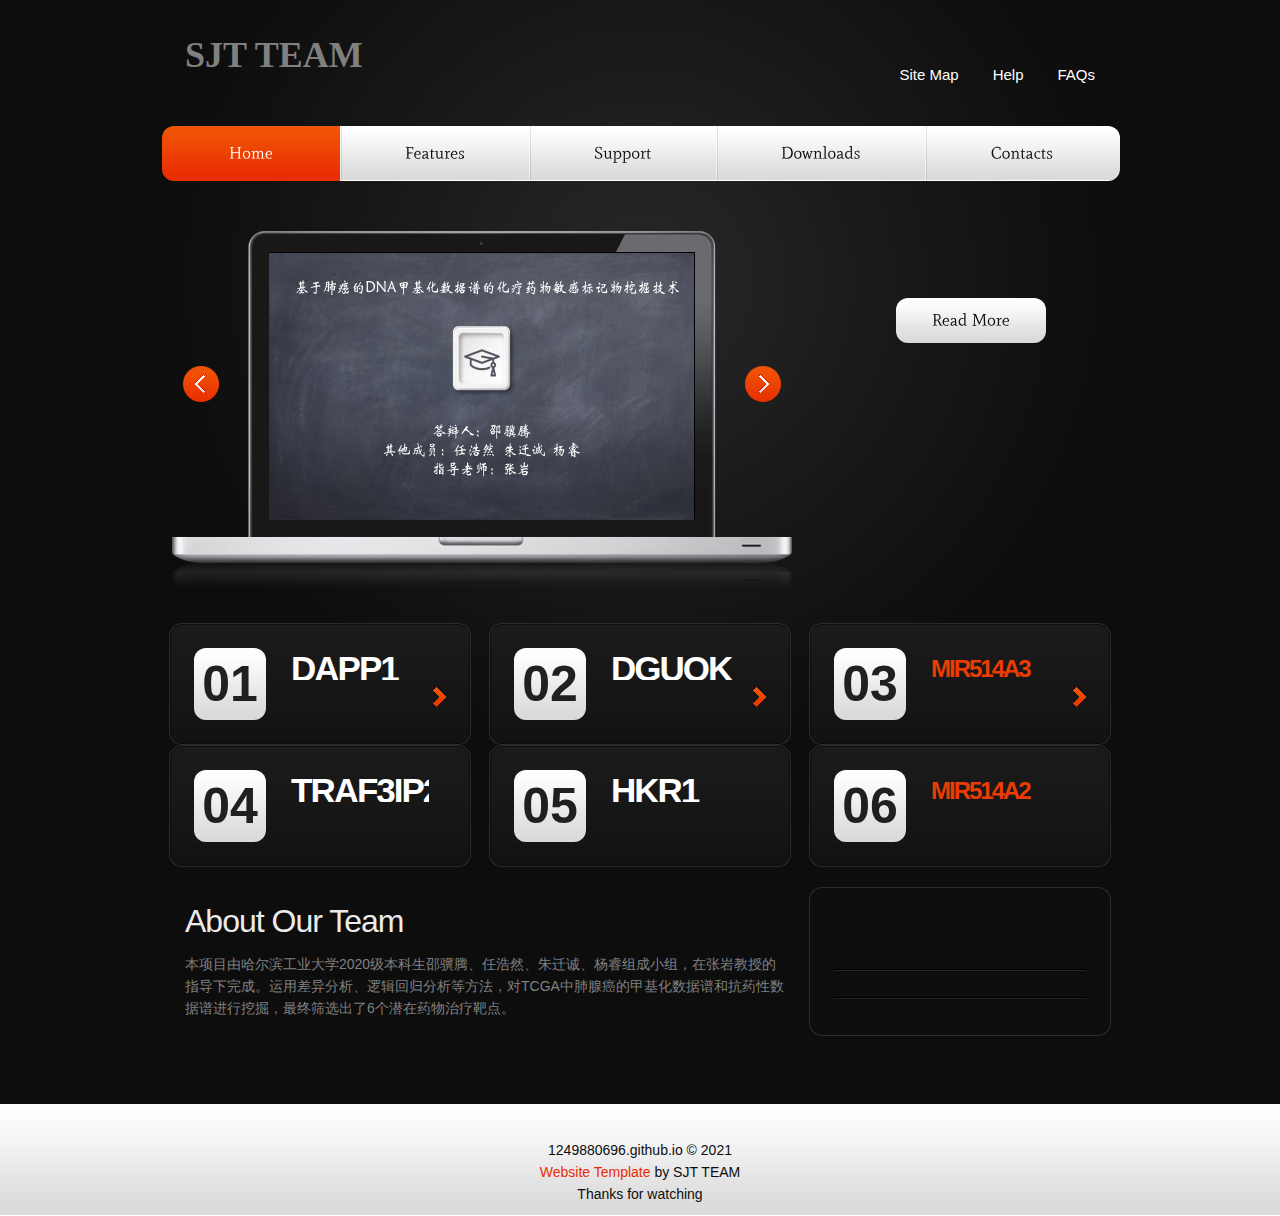
==== commit fc02a012: "Update index.html" ====
--- a/index.html
+++ b/index.html
@@ -89,9 +89,7 @@
 						</div>
 						<div class="extra-wrap">
 							<div class="indent">
-								<strong class="title-1">Best</strong>
-								<strong class="title-2">Professional Soft</strong>
-								<p class="img-indent-bot">Software is one of <a class="link" target="_blank" href="http://blog.yihaowangluo.taobao.com/free-website-templates/">free web templates</a> created by TemplateMonster team.<br> This website template is optimized for 1280X1024 screen resolution. It is also XHTML &amp; CSS valid.</p>
+							  <p class="img-indent-bot">&nbsp;</p>
 								<div class="aligncenter">
 									<a class="button" href="#">Read More</a>
 								</div>
@@ -110,10 +108,8 @@
 											<strong class="numb">01</strong>
 											<div class="extra-wrap">
 												<h2 ><a href="DAPP1.html" target="_blank">DAPP1</a></h2>
-												<strong class="title-2">Package</strong>
 											</div>
 										</div>
-										This <a class="link" target="_blank" href="http://blog.yihaowangluo.taobao.com/2011/12/05/free-website-template-jquery-slider-software-project/ ">Software Template</a> goes with<br> two packages.
 									</div>
 									<a class="link-1" href="#"></a>
 								</div>
@@ -125,10 +121,8 @@
 											<strong class="numb">02</strong>
 											<div class="extra-wrap">
 												<h2><a href="DGUOK.html" target="_blank">DGUOK</a></h2>
-												<strong class="title-2">Package</strong>
 											</div>
 										</div>
-										PSD source files are available for<br> the registered members.
 									</div>
 									<a class="link-1" href="#"></a>
 								</div>
@@ -140,10 +134,8 @@
 											<strong class="numb">03</strong>
 											<div class="extra-wrap">
 												<h2><span style="font-size: 24px">MIR514A3</span></h2>
-												<strong class="title-2">Package</strong>
 											</div>
 										</div>
-										The basic package is available for anyone without registration.
 									</div>
 									<a class="link-1" href="#"></a>
 						  </div>
@@ -154,11 +146,10 @@
 						      <div class="wrapper"> <strong class="numb">04</strong>
 						        <div class="extra-wrap">
 						          <h2><a href="TRAF3IP2.html" target="_blank">TRAF3IP2</a></h2>
-						          <strong class="title-2">Package</strong> </div>
+						        </div>
 					          </div>
-						      This <a class="link" target="_blank" href="http://blog.yihaowangluo.taobao.com/2011/12/05/free-website-template-jquery-slider-software-project/ ">Software Template</a> goes with<br>
-						      two packages. </div>
-						    <a class="link-1" href="#"></a> </div>
+						    </div>
+						  </div>
 					    </article>
 						<article class="grid_4">
 						  <div class="box">
@@ -166,11 +157,10 @@
 						      <div class="wrapper"> <strong class="numb">05</strong>
 						        <div class="extra-wrap">
 						          <h2><a href="HKR1.html" target="_blank">HKR1</a></h2>
-						          <strong class="title-2">Package</strong> </div>
+						        </div>
 					          </div>
-						      This <a class="link" target="_blank" href="http://blog.yihaowangluo.taobao.com/2011/12/05/free-website-template-jquery-slider-software-project/ ">Software Template</a> goes with<br>
-						      two packages. </div>
-						    <a class="link-1" href="#"></a> </div>
+						    </div>
+						  </div>
 					    </article>
 						<article class="grid_4">
 						  <div class="box">
@@ -178,11 +168,10 @@
 						      <div class="wrapper"> <strong class="numb">06</strong>
 						        <div class="extra-wrap">
 						          <h2><span style="font-size: 24px">MIR514A2</span></h2>
-						          <strong class="title-2">Package</strong> </div>
+						        </div>
 					          </div>
-						      This <a class="link" target="_blank" href="http://blog.yihaowangluo.taobao.com/2011/12/05/free-website-template-jquery-slider-software-project/ ">Software Template</a> goes with<br>
-						      two packages. </div>
-						    <a class="link-1" href="#"></a> </div>
+						    </div>
+						  </div>
 					    </article>
 					  </div>
 						<div class="wrapper">
@@ -191,28 +180,21 @@
 									<h3>About Our Team</h3>
 									<div class="wrapper">
 										<figure class="img-indent"></figure>
-										<div class="extra-wrap">
-											<h6 class="p1">At vero eos et accusamus et iusto odio dignissimos ducimus qui blanditiis praesentium voluptatum deleniti atque corrupti quos dolores et quas.</h6>
-											Molestias excepturi sint occaecati cupiditate non provident, similique sunt in culpa qui officia deserunt mollitia animi, id est laborum et dolorum fuga. Et harum quidem rerum facilis est expedita.
-										</div>
+										本项目由哈尔滨工业大学2020级本科生邵骥腾、任浩然、朱迁诚、杨睿组成小组，在张岩教授的指导下完成。运用差异分析、逻辑回归分析等方法，对TCGA中肺腺癌的甲基化数据谱和抗药性数据谱进行挖掘，最终筛选出了6个潜在药物治疗靶点。<br>
 									</div>
 								</div>
 								<div class="wrapper">
 									<article class="grid_4 alpha">
 										<div class="indent-left">
 											<ul class="list-1">
-												<li><a href="#">Nam libero tempore, cum soluta</a></li>
-												<li><a href="#">Cobis est eligendi optio cumque impedit</a></li>
-												<li><a href="#">Quo minus id quod maxime placeat</a></li>
+												<li></li>
 											</ul>
 										</div>
 									</article>
 									<article class="grid_4 omega">
 										<div class="indent-left">
 											<ul class="list-1">
-												<li><a href="#">Nam libero tempore, cum soluta</a></li>
-												<li><a href="#">Cobis est eligendi optio cumque impedit</a></li>
-												<li><a href="#">Quo minus id quod maxime placeat</a></li>
+												<li></li>
 											</ul>
 										</div>
 									</article>
@@ -221,26 +203,16 @@
 							<article class="grid_4">
 								<div class="box-2">
 									<div class="padding">
-										<h3>Reviews</h3>
+										<h3>&nbsp;</h3>
 										<div class="border-bot prev-indent-bot">
 											<blockquote>
-												<div class="padding-left">
-													<p class="p1">Sed ut perspiciatis unde omnis natus error sit voluptatem accu um doloremque laudantium.</p>
-													<a class="link" href="#"><strong>Victor Salivan</strong></a>
-												</div>
+												<div class="padding-left"></div>
 											</blockquote>
 										</div>
 										<div class="border-bot p2">
 											<blockquote>
-												<div class="padding-left">
-													<p class="p1">Totam rem aperiam, eaque ipsa quae ab illo inventore veritatis uasi architecto beatae.</p>
-													<a class="link" href="#"><strong>Sebastian Seneze</strong></a>
-												</div>
-											</blockquote>
-										</div>
-										<div class="indent-left">
-											<a class="link-2" href="#">See all</a>
-										</div>
+												<div class="padding-left"></div></blockquote></div>
+										<div class="indent-left"></div>
 									</div>
 								</div>
 							</article>
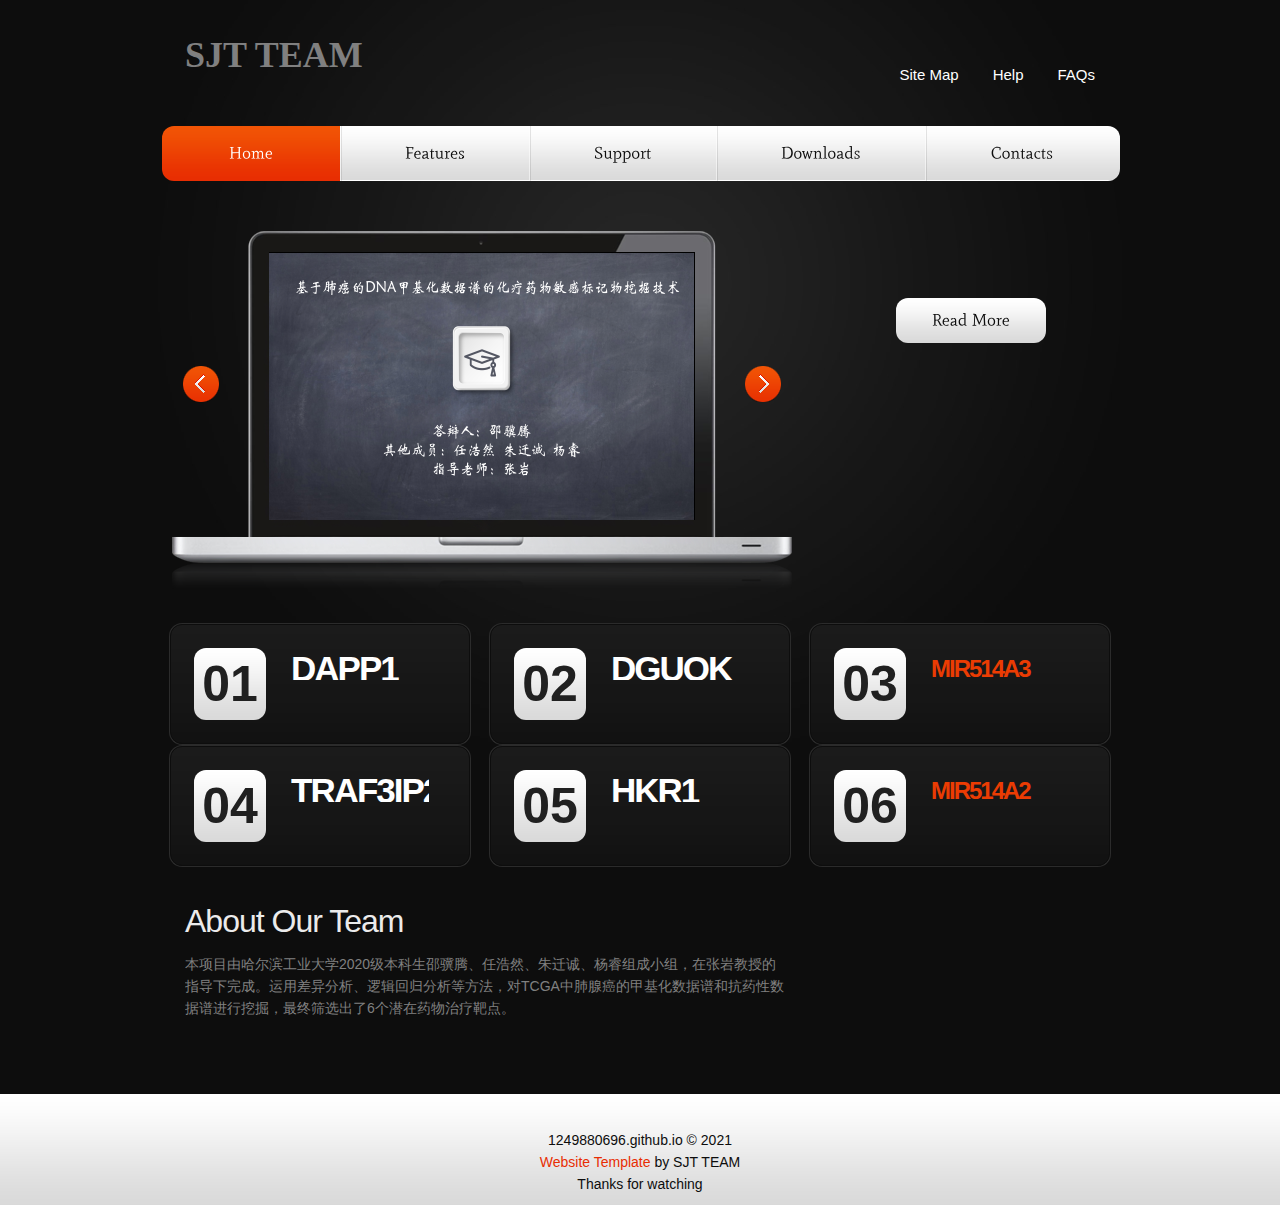
==== commit ee4aa534: "Update index.html" ====
--- a/index.html
+++ b/index.html
@@ -91,7 +91,7 @@
 							<div class="indent">
 							  <p class="img-indent-bot">&nbsp;</p>
 								<div class="aligncenter">
-									<a class="button" href="#">Read More</a>
+									<a class="button" href="基于肺癌的DNA甲基化数据谱的化疗药物敏感标记物挖掘技术.pptx">Read More</a>
 								</div>
 							</div>
 						</div>
@@ -111,7 +111,6 @@
 											</div>
 										</div>
 									</div>
-									<a class="link-1" href="#"></a>
 								</div>
 							</article>
 						<article class="grid_4">
@@ -124,7 +123,6 @@
 											</div>
 										</div>
 									</div>
-									<a class="link-1" href="#"></a>
 								</div>
 							</article>
 						<article class="grid_4">
@@ -137,7 +135,6 @@
 											</div>
 										</div>
 									</div>
-									<a class="link-1" href="#"></a>
 						  </div>
 						</article>
 						<article class="grid_4">
@@ -183,38 +180,7 @@
 										本项目由哈尔滨工业大学2020级本科生邵骥腾、任浩然、朱迁诚、杨睿组成小组，在张岩教授的指导下完成。运用差异分析、逻辑回归分析等方法，对TCGA中肺腺癌的甲基化数据谱和抗药性数据谱进行挖掘，最终筛选出了6个潜在药物治疗靶点。<br>
 									</div>
 								</div>
-								<div class="wrapper">
-									<article class="grid_4 alpha">
-										<div class="indent-left">
-											<ul class="list-1">
-												<li></li>
-											</ul>
-										</div>
-									</article>
-									<article class="grid_4 omega">
-										<div class="indent-left">
-											<ul class="list-1">
-												<li></li>
-											</ul>
-										</div>
-									</article>
-								</div>
-							</article>
-							<article class="grid_4">
-								<div class="box-2">
-									<div class="padding">
-										<h3>&nbsp;</h3>
-										<div class="border-bot prev-indent-bot">
-											<blockquote>
-												<div class="padding-left"></div>
-											</blockquote>
-										</div>
-										<div class="border-bot p2">
-											<blockquote>
-												<div class="padding-left"></div></blockquote></div>
-										<div class="indent-left"></div>
-									</div>
-								</div>
+								<div class="wrapper"></div>
 							</article>
 						</div>
 					</div>
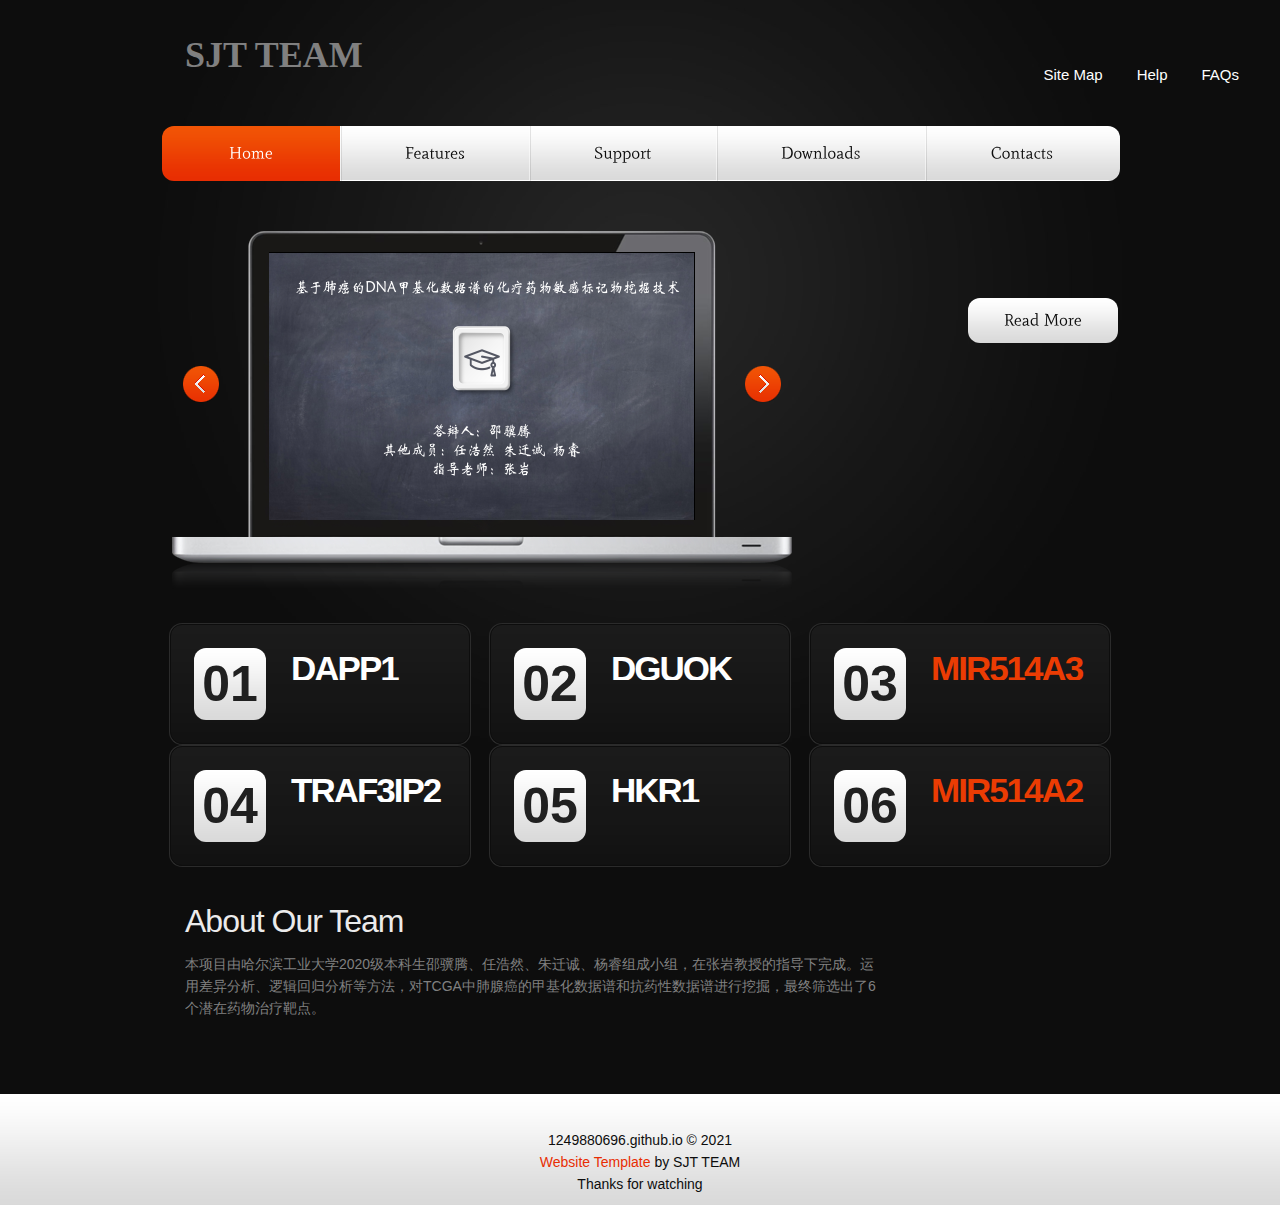
==== commit 33b12fe6: "Update index.html" ====
--- a/index.html
+++ b/index.html
@@ -131,7 +131,7 @@
 										<div class="wrapper">
 											<strong class="numb">03</strong>
 											<div class="extra-wrap">
-												<h2><span style="font-size: 24px">MIR514A3</span></h2>
+												<h2><span style="font-size: 100%">MIR514A3</span></h2>
 											</div>
 										</div>
 									</div>
@@ -164,7 +164,7 @@
 						    <div class="padding">
 						      <div class="wrapper"> <strong class="numb">06</strong>
 						        <div class="extra-wrap">
-						          <h2><span style="font-size: 24px">MIR514A2</span></h2>
+						          <h2><span style="font-size: 100%">MIR514A2</span></h2>
 						        </div>
 					          </div>
 						    </div>
--- a/css/style.css
+++ b/css/style.css
@@ -28,7 +28,10 @@
 
 .col-1, .col-2 {float:left;}
 
-.wrapper {width:100%; overflow:hidden;}
+.wrapper {
+    width: 115%;
+    overflow: hidden;
+}
 .extra-wrap {overflow:hidden;}
  
 p {margin-bottom:18px;}
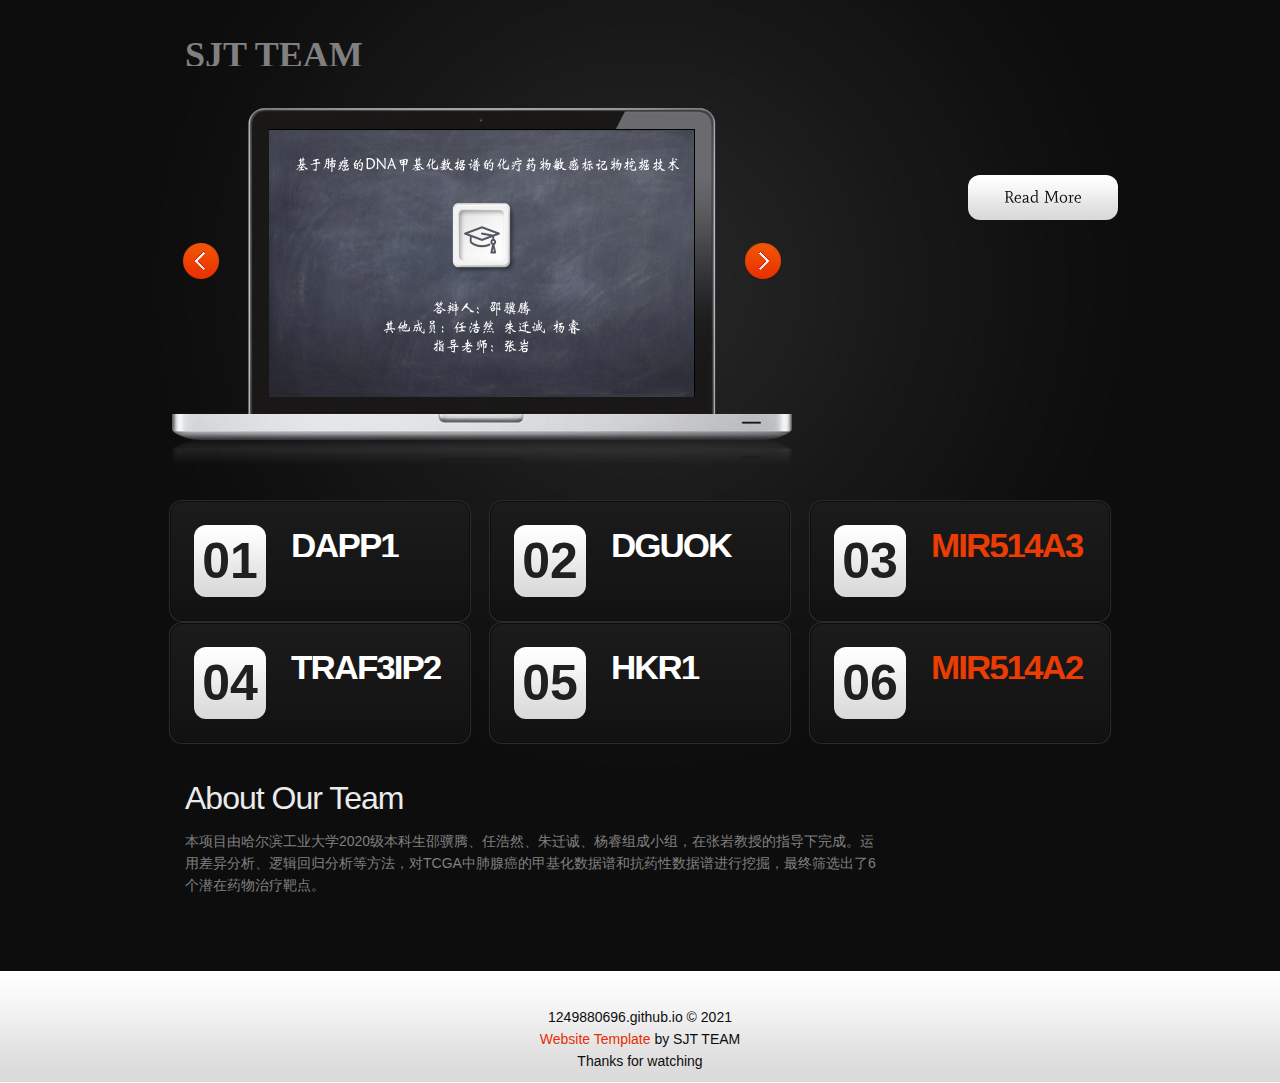
==== commit 841748fe: "Update index.html" ====
--- a/index.html
+++ b/index.html
@@ -34,20 +34,12 @@
 					<div class="wrapper p4">
 						<h1>SJT TEAM						</h1>
 						<ul class="list-services">
-						  <li><a href="#">Site Map</a></li>
-							<li><a href="#">Help</a></li>
-							<li><a href="#">FAQs</a></li>
+						  <li></li>
+							<li></li>
+							<li></li>
 					  </ul>
 				  </div>
-					<nav>
-						<ul class="menu">
-							<li class="active"><a href="index.html">Home</a></li>
-							<li><a href="features.html">Features</a></li>
-							<li><a href="support.html">Support</a></li>
-							<li><a href="downloads.html">Downloads</a></li>
-							<li class="last"><a href="contacts.html">Contacts</a></li>
-						</ul>
-					</nav>
+					<nav> </nav>
 					<div class="wrapper">
 						<div class="slider-wrapper">
 							<div class="slider">
